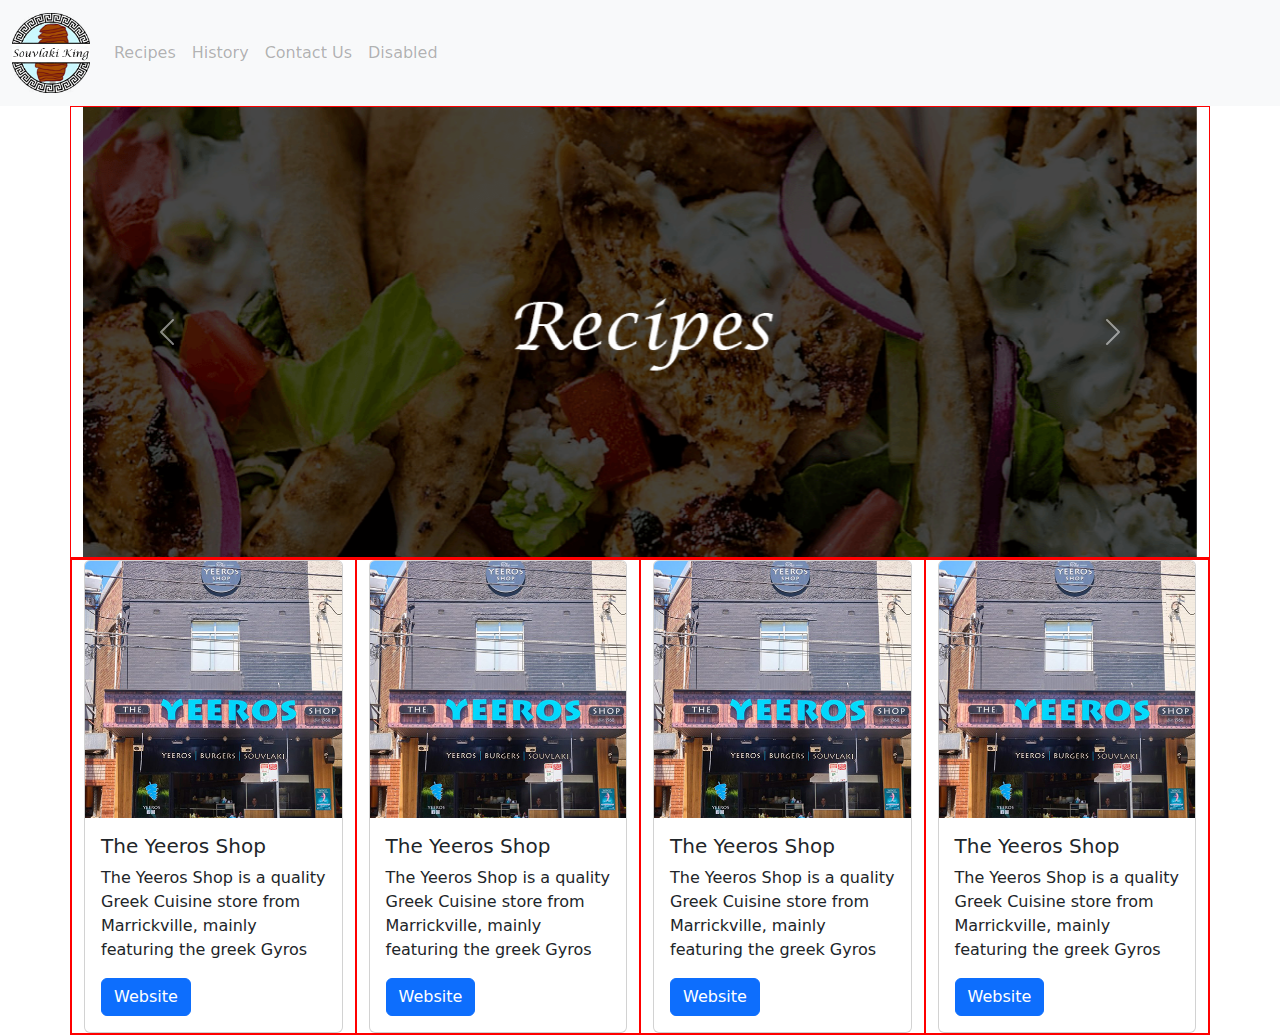
==== index.html @ b33337e9 "added CSS stylesheet file" ====
<!doctype html>
<html lang="en">

<head>
    <meta charset="utf-8">
    <meta name="viewport" content="width=device-width, initial-scale=1">
    <title>Souvlaki King · The best for info on greek cuisine</title>
    <link href="https://cdn.jsdelivr.net/npm/bootstrap@5.3.3/dist/css/bootstrap.min.css" rel="stylesheet"
        integrity="sha384-QWTKZyjpPEjISv5WaRU9OFeRpok6YctnYmDr5pNlyT2bRjXh0JMhjY6hW+ALEwIH" crossorigin="anonymous">
    <link href="style.css" rel="stylesheet">
</head>

<body>

    <!-- START TOP NAVIGATION -->

    <nav class="navbar navbar-expand-lg bg-body-tertiary">
        <div class="container-fluid">
            <a class="navbar-brand" href="#">
                <img src="images/Logo.png" height="80"></img>
            </a>
            <button class="navbar-toggler" type="button" data-bs-toggle="collapse" data-bs-target="#navbarNav"
                aria-controls="navbarNav" aria-expanded="false" aria-label="Toggle navigation">
                <span class="navbar-toggler-icon"></span>
            </button>
            <div class="collapse navbar-collapse" id="navbarNav">
                <ul class="navbar-nav">
                    <li class="nav-item">
                        <a class="nav-link nav-link disabled" aria-current="page" href="#"
                            aria-disabled="true">Recipes</a>
                    </li>
                    <li class="nav-item">
                        <a class="nav-link nav-link disabled" href="#" aria-disabled="true">History</a>
                    </li>
                    <li class="nav-item">
                        <a class="nav-link nav-link disabled" href="#" aria-disabled="true">Contact Us</a>
                    </li>
                    <li class="nav-item">
                        <a class="nav-link disabled" aria-disabled="true">Disabled</a>
                    </li>
                </ul>
            </div>
        </div>
    </nav>

    <!-- END TOP NAVIGATION -->

    <!-- START HERO SLIDER -->

    <div class="container">
        <div id="carouselExample" class="carousel slide">
            <div class="carousel-inner">
                <div class="carousel-item active">
                    <a>
                        <img src="images/RecipePageCarousel.png" class="d-block w-100" alt="...">
                    </a>
                </div>
                <div class="carousel-item">
                    <a>
                        <img src="images/HistoryPageCarousel.png" class="d-block w-100" alt="...">
                    </a>
                </div>
                <div class="carousel-item">
                    <a>
                        <img src="images/ContactUsPageCarousel.png" class="d-block w-100" alt="...">
                    </a>
                </div>
            </div>
            <button class="carousel-control-prev" type="button" data-bs-target="#carouselExample" data-bs-slide="prev">
                <span class="carousel-control-prev-icon" aria-hidden="true"></span>
                <span class="visually-hidden">Previous</span>
            </button>
            <button class="carousel-control-next" type="button" data-bs-target="#carouselExample" data-bs-slide="next">
                <span class="carousel-control-next-icon" aria-hidden="true"></span>
                <span class="visually-hidden">Next</span>
            </button>
        </div>
    </div>

    <!-- END HERO SLIDER -->

    <!-- START CARDS -->

    <style>

    </style>

    <div class="container">
        <div class="row">
            <div class="col-sm-12 col-lg-3 col-md-3">
                <div class="card">
                    <img src="images/The Yeeros Shop Illawarra.png" class="card-img-top" alt="...">
                    <div class="card-body">
                        <h5 class="card-title">The Yeeros Shop</h5>
                        <p class="card-text">The Yeeros Shop is a quality Greek Cuisine store from Marrickville, mainly
                            featuring the greek Gyros</p>
                        <a href="https://theyeerosshop.com.au/" class="btn btn-primary">Website</a>
                    </div>
                </div>
            </div>
            <div class="col-sm-12 col-lg-3 col-md-3">
                <div class="card">
                    <img src="images/The Yeeros Shop Illawarra.png" class="card-img-top" alt="...">
                    <div class="card-body">
                        <h5 class="card-title">The Yeeros Shop</h5>
                        <p class="card-text">The Yeeros Shop is a quality Greek Cuisine store from Marrickville, mainly
                            featuring the greek Gyros</p>
                        <a href="https://theyeerosshop.com.au/" class="btn btn-primary">Website</a>
                    </div>
                </div>
            </div>
            <div class="col-sm-12 col-lg-3 col-md-3">
                <div class="card">
                    <img src="images/The Yeeros Shop Illawarra.png" class="card-img-top" alt="...">
                    <div class="card-body">
                        <h5 class="card-title">The Yeeros Shop</h5>
                        <p class="card-text">The Yeeros Shop is a quality Greek Cuisine store from Marrickville, mainly
                            featuring the greek Gyros</p>
                        <a href="https://theyeerosshop.com.au/" class="btn btn-primary">Website</a>
                    </div>
                </div>
            </div>
            <div class="col-sm-12 col-lg-3 col-md-3">
                <div class="card">
                    <img src="images/The Yeeros Shop Illawarra.png" class="card-img-top" alt="...">
                    <div class="card-body">
                        <h5 class="card-title">The Yeeros Shop</h5>
                        <p class="card-text">The Yeeros Shop is a quality Greek Cuisine store from Marrickville, mainly
                            featuring the greek Gyros</p>
                        <a href="https://theyeerosshop.com.au/" class="btn btn-primary">Website</a>
                    </div>
                </div>
            </div>
        </div>
    </div>

    <!-- END CARDS -->

    <!-- DO NOT EDIT BELOW -->
    <script src="https://cdn.jsdelivr.net/npm/bootstrap@5.3.3/dist/js/bootstrap.bundle.min.js"
        integrity="sha384-YvpcrYf0tY3lHB60NNkmXc5s9fDVZLESaAA55NDzOxhy9GkcIdslK1eN7N6jIeHz"
        crossorigin="anonymous"></script>
</body>

</html>
---- style.css ----
/* START CSS*/

.container,
.col-4,
.col-sm-12,
.col-lg-4,
.col-md-4,
.col-lg-3,
.col-md-3,
.col-3 {
    border-style: solid;
    border-width: 1px;
    border-color: red;
}



/* END CSS */
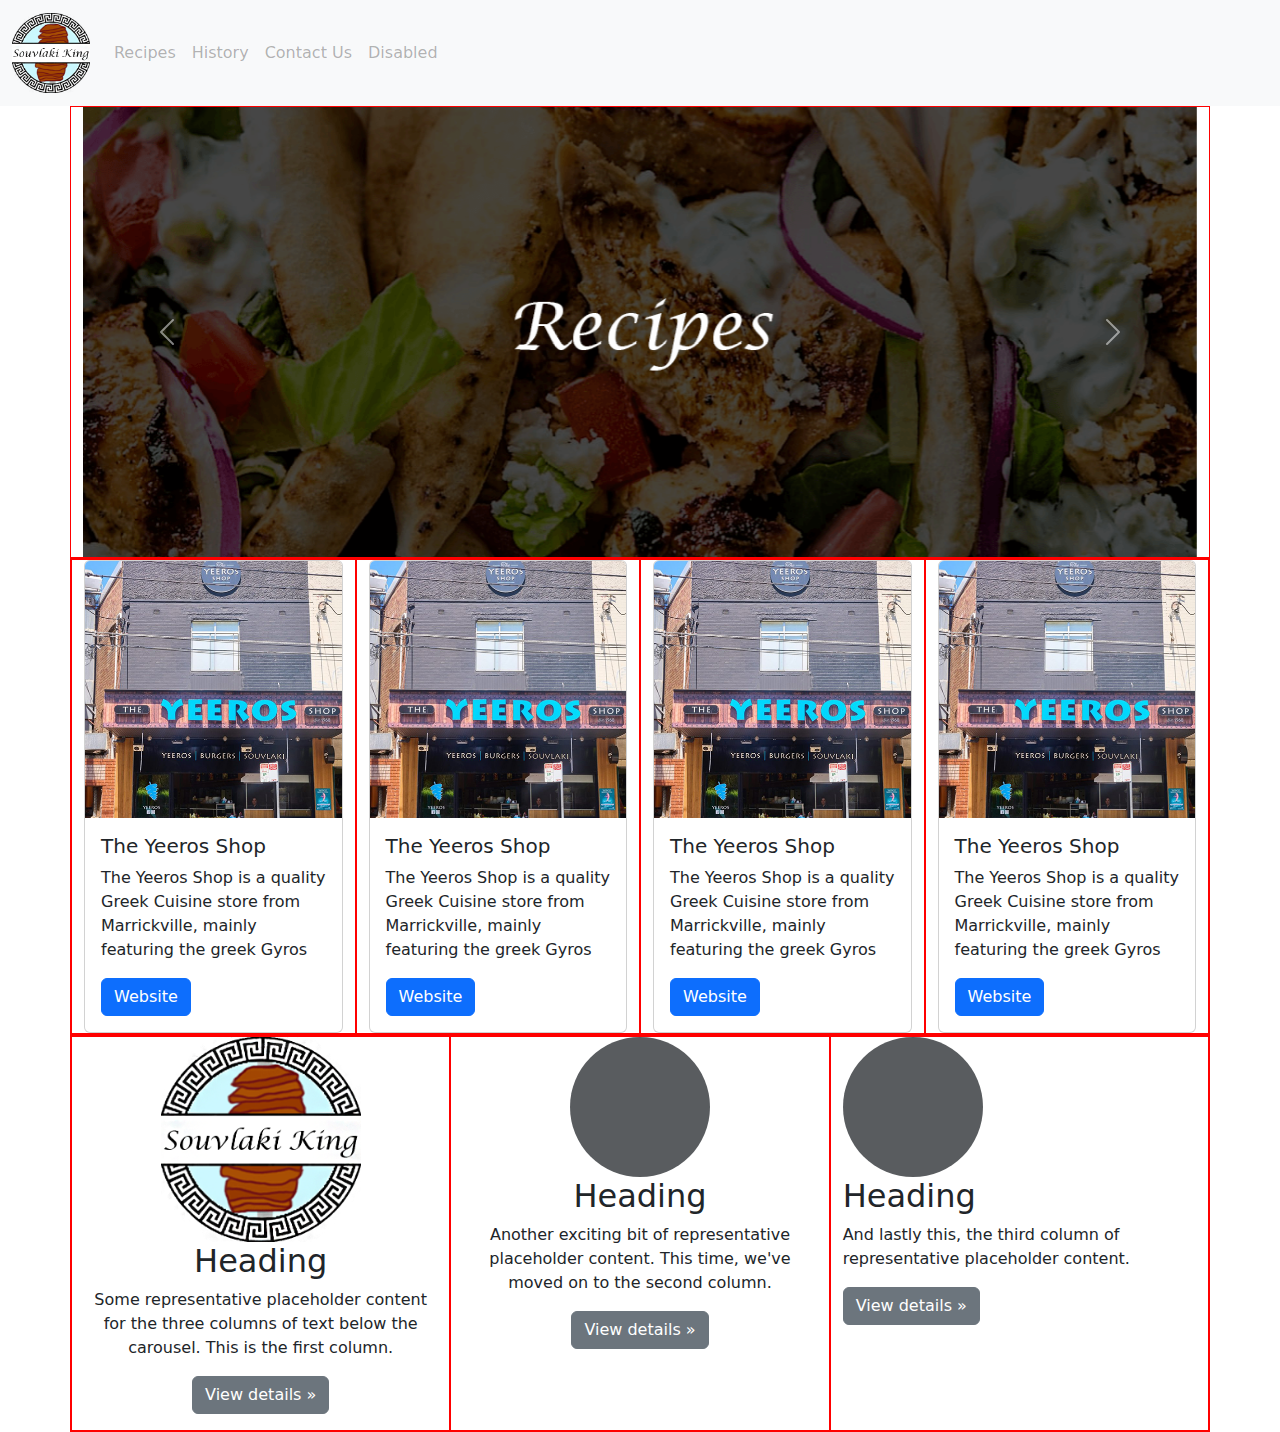
==== commit 24fff519: "Added Three Images" ====
--- a/index.html
+++ b/index.html
@@ -136,6 +136,46 @@
 
     <!-- END CARDS -->
 
+    <!-- Three columns of text below the carousel -->
+    <div class="container">
+        <div class="row">
+            <div class="col-lg-4">
+                <img class="ImgCentre" src="images/Logo.png" width="200" height="auto">
+                <h2 class="fw-normal TxtCentre">Heading</h2>
+                <p class="TxtCentre">Some representative placeholder content for the three columns of text below the
+                    carousel. This is the
+                    first
+                    column.</p>
+                <p class="TxtCentre"><a class="btn btn-secondary" href="#">View details &raquo;</a></p>
+            </div><!-- /.col-lg-4 -->
+            <div class="col-lg-4">
+                <svg class="bd-placeholder-img rounded-circle ImgCentre" width="140" height="140"
+                    xmlns="http://www.w3.org/2000/svg" role="img" aria-label="Placeholder"
+                    preserveAspectRatio="xMidYMid slice" focusable="false">
+                    <title>Placeholder</title>
+                    <rect width="100%" height="100%" fill="var(--bs-secondary-color)" />
+                </svg>
+                <h2 class="fw-normal TxtCentre">Heading</h2>
+                <p class="TxtCentre">Another exciting bit of representative placeholder content. This time, we've moved
+                    on to the second
+                    column.
+                </p>
+                <p class="TxtCentre"><a class="btn btn-secondary" href="#">View details &raquo;</a></p>
+            </div><!-- /.col-lg-4 -->
+            <div class="col-lg-4">
+                <svg class="bd-placeholder-img rounded-circle" width="140" height="140"
+                    xmlns="http://www.w3.org/2000/svg" role="img" aria-label="Placeholder"
+                    preserveAspectRatio="xMidYMid slice" focusable="false">
+                    <title>Placeholder</title>
+                    <rect width="100%" height="100%" fill="var(--bs-secondary-color)" />
+                </svg>
+                <h2 class="fw-normal">Heading</h2>
+                <p>And lastly this, the third column of representative placeholder content.</p>
+                <p><a class="btn btn-secondary" href="#">View details &raquo;</a></p>
+            </div><!-- /.col-lg-4 -->
+        </div><!-- /.row -->
+    </div>
+
     <!-- DO NOT EDIT BELOW -->
     <script src="https://cdn.jsdelivr.net/npm/bootstrap@5.3.3/dist/js/bootstrap.bundle.min.js"
         integrity="sha384-YvpcrYf0tY3lHB60NNkmXc5s9fDVZLESaAA55NDzOxhy9GkcIdslK1eN7N6jIeHz"
--- a/style.css
+++ b/style.css
@@ -14,6 +14,16 @@
     border-color: red;
 }
 
+.ImgCentre {
+    display: block;
+    margin-left: auto;
+    margin-right: auto;
+}
+
+.TxtCentre {
+   text-align: center; 
+}
+
 
 
 /* END CSS */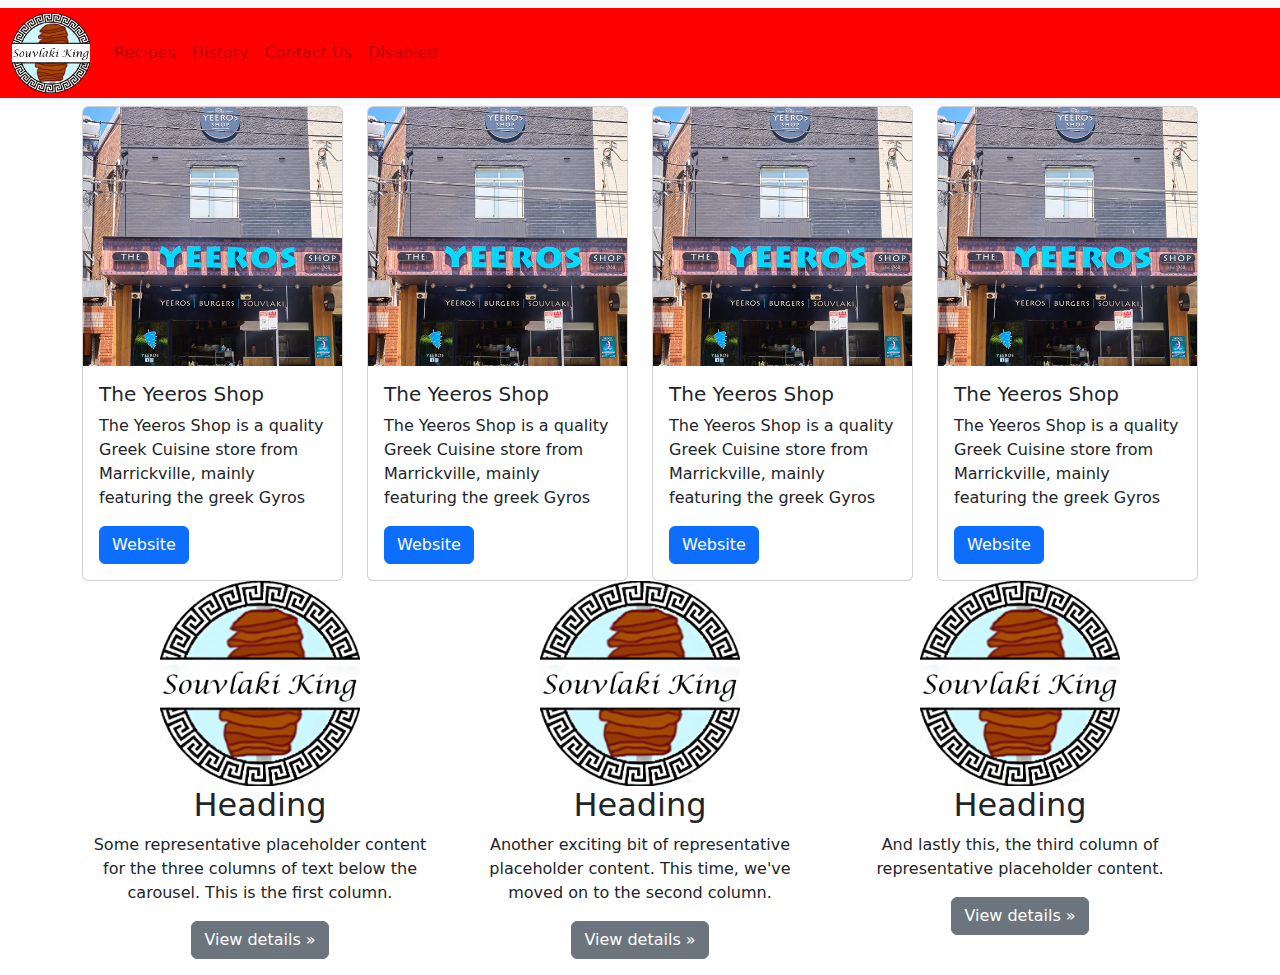
==== commit ed17fe49: "changes made" ====
--- a/index.html
+++ b/index.html
@@ -15,7 +15,7 @@
     <!-- START TOP NAVIGATION -->
 
     <nav class="navbar navbar-expand-lg bg-body-tertiary">
-        <div class="container-fluid">
+        <div class="container-fluid RedBackground">
             <a class="navbar-brand" href="#">
                 <img src="images/Logo.png" height="80"></img>
             </a>
@@ -46,36 +46,6 @@
     <!-- END TOP NAVIGATION -->
 
     <!-- START HERO SLIDER -->
-
-    <div class="container">
-        <div id="carouselExample" class="carousel slide">
-            <div class="carousel-inner">
-                <div class="carousel-item active">
-                    <a>
-                        <img src="images/RecipePageCarousel.png" class="d-block w-100" alt="...">
-                    </a>
-                </div>
-                <div class="carousel-item">
-                    <a>
-                        <img src="images/HistoryPageCarousel.png" class="d-block w-100" alt="...">
-                    </a>
-                </div>
-                <div class="carousel-item">
-                    <a>
-                        <img src="images/ContactUsPageCarousel.png" class="d-block w-100" alt="...">
-                    </a>
-                </div>
-            </div>
-            <button class="carousel-control-prev" type="button" data-bs-target="#carouselExample" data-bs-slide="prev">
-                <span class="carousel-control-prev-icon" aria-hidden="true"></span>
-                <span class="visually-hidden">Previous</span>
-            </button>
-            <button class="carousel-control-next" type="button" data-bs-target="#carouselExample" data-bs-slide="next">
-                <span class="carousel-control-next-icon" aria-hidden="true"></span>
-                <span class="visually-hidden">Next</span>
-            </button>
-        </div>
-    </div>
 
     <!-- END HERO SLIDER -->
 
@@ -139,7 +109,7 @@
     <!-- Three columns of text below the carousel -->
     <div class="container">
         <div class="row">
-            <div class="col-lg-4">
+            <div class="col-lg-4 col-md-4 col-sm-12">
                 <img class="ImgCentre" src="images/Logo.png" width="200" height="auto">
                 <h2 class="fw-normal TxtCentre">Heading</h2>
                 <p class="TxtCentre">Some representative placeholder content for the three columns of text below the
@@ -148,13 +118,8 @@
                     column.</p>
                 <p class="TxtCentre"><a class="btn btn-secondary" href="#">View details &raquo;</a></p>
             </div><!-- /.col-lg-4 -->
-            <div class="col-lg-4">
-                <svg class="bd-placeholder-img rounded-circle ImgCentre" width="140" height="140"
-                    xmlns="http://www.w3.org/2000/svg" role="img" aria-label="Placeholder"
-                    preserveAspectRatio="xMidYMid slice" focusable="false">
-                    <title>Placeholder</title>
-                    <rect width="100%" height="100%" fill="var(--bs-secondary-color)" />
-                </svg>
+            <div class="col-lg-4 col-md-4 col-sm-12">
+                <img class="ImgCentre" src="images/Logo.png" width="200" height="auto">
                 <h2 class="fw-normal TxtCentre">Heading</h2>
                 <p class="TxtCentre">Another exciting bit of representative placeholder content. This time, we've moved
                     on to the second
@@ -162,16 +127,11 @@
                 </p>
                 <p class="TxtCentre"><a class="btn btn-secondary" href="#">View details &raquo;</a></p>
             </div><!-- /.col-lg-4 -->
-            <div class="col-lg-4">
-                <svg class="bd-placeholder-img rounded-circle" width="140" height="140"
-                    xmlns="http://www.w3.org/2000/svg" role="img" aria-label="Placeholder"
-                    preserveAspectRatio="xMidYMid slice" focusable="false">
-                    <title>Placeholder</title>
-                    <rect width="100%" height="100%" fill="var(--bs-secondary-color)" />
-                </svg>
-                <h2 class="fw-normal">Heading</h2>
-                <p>And lastly this, the third column of representative placeholder content.</p>
-                <p><a class="btn btn-secondary" href="#">View details &raquo;</a></p>
+            <div class="col-lg-4 col-md-4 col-sm-12">
+                <img class="ImgCentre" src="images/Logo.png" width="200" height="auto">
+                <h2 class="fw-normal TxtCentre">Heading</h2>
+                <p class="TxtCentre">And lastly this, the third column of representative placeholder content.</p>
+                <p class="TxtCentre"><a class="btn btn-secondary" href="#">View details &raquo;</a></p>
             </div><!-- /.col-lg-4 -->
         </div><!-- /.row -->
     </div>
--- a/style.css
+++ b/style.css
@@ -10,7 +10,7 @@
 .col-md-3,
 .col-3 {
     border-style: solid;
-    border-width: 1px;
+    border-width: 0px;
     border-color: red;
 }
 
@@ -21,9 +21,11 @@
 }
 
 .TxtCentre {
-   text-align: center; 
+    text-align: center; 
 }
 
-
+.RedBackground {
+    background-color: red;
+}
 
 /* END CSS */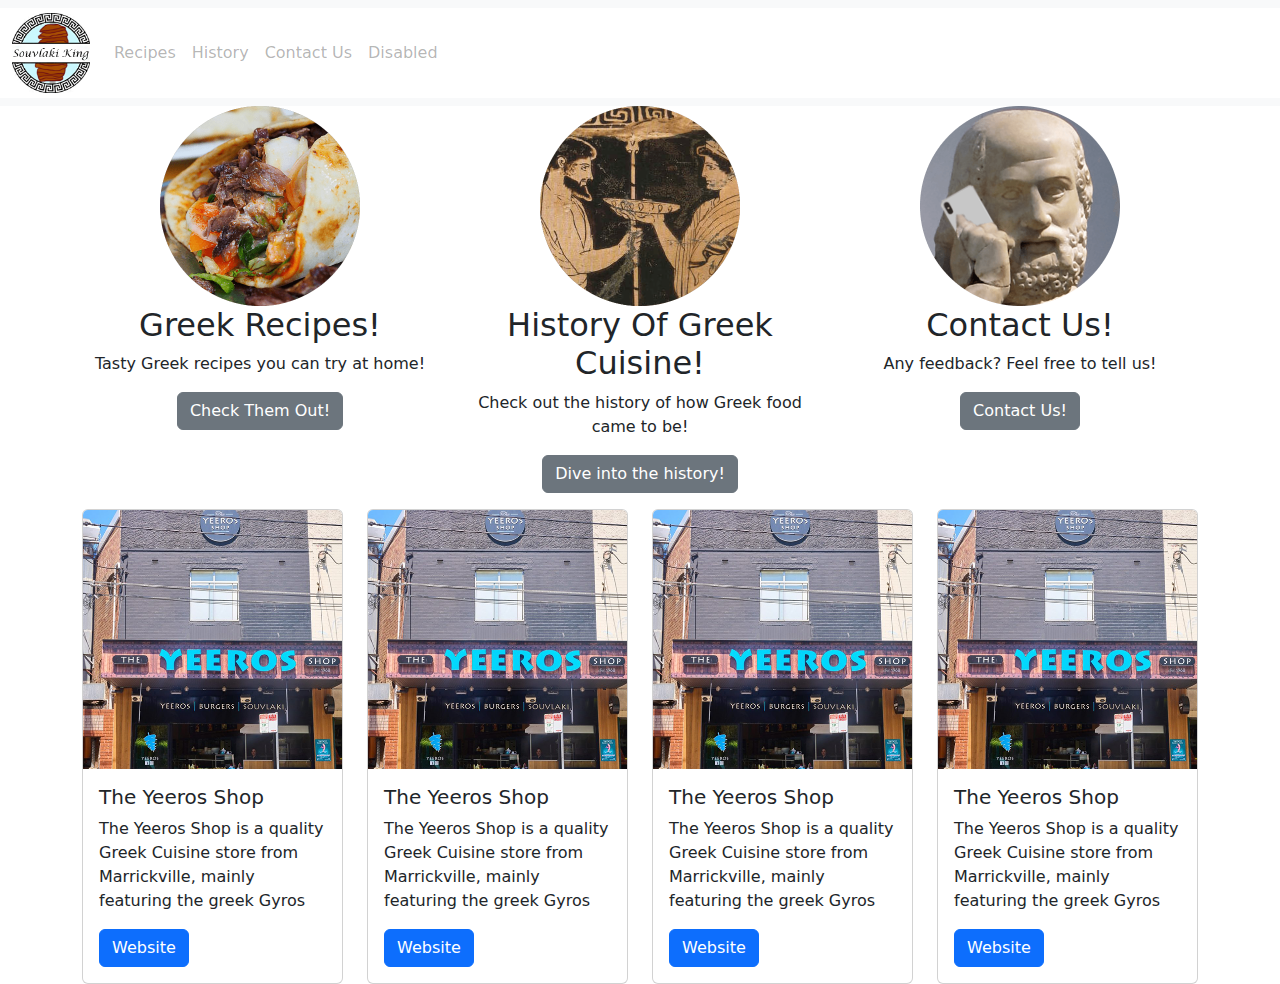
==== commit 90371817: "Swapped Cards and Circles. Added proper text and images to circles" ====
--- a/index.html
+++ b/index.html
@@ -49,11 +49,34 @@
 
     <!-- END HERO SLIDER -->
 
+    <!-- START THREE PAGE REDIRECTS -->
+    <div class="container">
+        <div class="row">
+            <div class="col-lg-4 col-md-4 col-sm-12">
+                <img class="ImgCentre" src="images/RecipePageCircle.png" width="200" height="auto">
+                <h2 class="fw-normal TxtCentre">Greek Recipes!</h2>
+                <p class="TxtCentre"> Tasty Greek recipes you can try at home!
+                </p>
+                <p class="TxtCentre"><a class="btn btn-secondary" href="#">Check Them Out!</a></p>
+            </div><!-- /.col-lg-4 -->
+            <div class="col-lg-4 col-md-4 col-sm-12">
+                <img class="ImgCentre" src="images/HistoryPageCircle.png" width="200" height="auto">
+                <h2 class="fw-normal TxtCentre">History Of Greek Cuisine!</h2>
+                <p class="TxtCentre">Check out the history of how Greek food came to be!</p>
+                <p class="TxtCentre"><a class="btn btn-secondary" href="#">Dive into the history!</a></p>
+            </div><!-- /.col-lg-4 -->
+            <div class="col-lg-4 col-md-4 col-sm-12">
+                <img class="ImgCentre" src="images/ContactUsCircle.png" width="200" height="auto">
+                <h2 class="fw-normal TxtCentre">Contact Us!</h2>
+                <p class="TxtCentre">Any feedback? Feel free to tell us!</p>
+                <p class="TxtCentre"><a class="btn btn-secondary" href="#">Contact Us!</a></p>
+            </div><!-- /.col-lg-4 -->
+        </div><!-- /.row -->
+    </div>
+
+    <!-- END THREE PAGE REDIRECTS -->
+
     <!-- START CARDS -->
-
-    <style>
-
-    </style>
 
     <div class="container">
         <div class="row">
@@ -106,35 +129,6 @@
 
     <!-- END CARDS -->
 
-    <!-- Three columns of text below the carousel -->
-    <div class="container">
-        <div class="row">
-            <div class="col-lg-4 col-md-4 col-sm-12">
-                <img class="ImgCentre" src="images/Logo.png" width="200" height="auto">
-                <h2 class="fw-normal TxtCentre">Heading</h2>
-                <p class="TxtCentre">Some representative placeholder content for the three columns of text below the
-                    carousel. This is the
-                    first
-                    column.</p>
-                <p class="TxtCentre"><a class="btn btn-secondary" href="#">View details &raquo;</a></p>
-            </div><!-- /.col-lg-4 -->
-            <div class="col-lg-4 col-md-4 col-sm-12">
-                <img class="ImgCentre" src="images/Logo.png" width="200" height="auto">
-                <h2 class="fw-normal TxtCentre">Heading</h2>
-                <p class="TxtCentre">Another exciting bit of representative placeholder content. This time, we've moved
-                    on to the second
-                    column.
-                </p>
-                <p class="TxtCentre"><a class="btn btn-secondary" href="#">View details &raquo;</a></p>
-            </div><!-- /.col-lg-4 -->
-            <div class="col-lg-4 col-md-4 col-sm-12">
-                <img class="ImgCentre" src="images/Logo.png" width="200" height="auto">
-                <h2 class="fw-normal TxtCentre">Heading</h2>
-                <p class="TxtCentre">And lastly this, the third column of representative placeholder content.</p>
-                <p class="TxtCentre"><a class="btn btn-secondary" href="#">View details &raquo;</a></p>
-            </div><!-- /.col-lg-4 -->
-        </div><!-- /.row -->
-    </div>
 
     <!-- DO NOT EDIT BELOW -->
     <script src="https://cdn.jsdelivr.net/npm/bootstrap@5.3.3/dist/js/bootstrap.bundle.min.js"
--- a/style.css
+++ b/style.css
@@ -11,7 +11,7 @@
 .col-3 {
     border-style: solid;
     border-width: 0px;
-    border-color: red;
+    border-color: rgb(255, 255, 255);
 }
 
 .ImgCentre {
@@ -25,7 +25,7 @@
 }
 
 .RedBackground {
-    background-color: red;
+    background-color: rgb(255, 255, 255);
 }
 
 /* END CSS */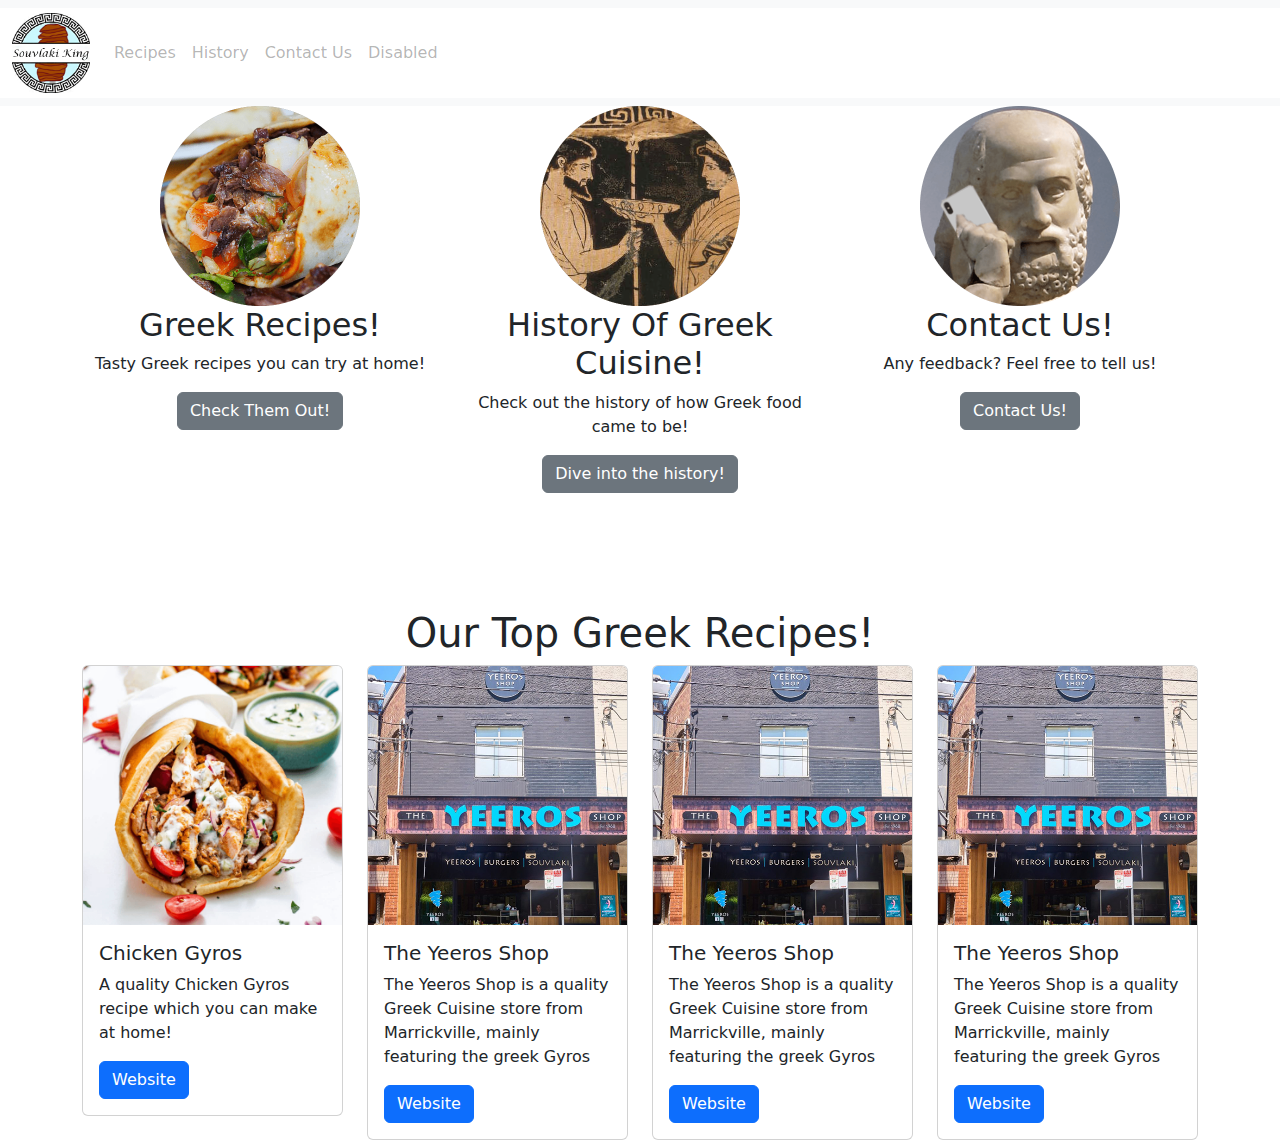
==== commit 9f902612: "Started Work on Cards for top recipes" ====
--- a/index.html
+++ b/index.html
@@ -79,14 +79,16 @@
     <!-- START CARDS -->
 
     <div class="container">
+        <div class="TopMargin">
+            <h1 class="TxtCentre fw-normal">Our Top Greek Recipes!</h1>
+        </div>
         <div class="row">
             <div class="col-sm-12 col-lg-3 col-md-3">
                 <div class="card">
-                    <img src="images/The Yeeros Shop Illawarra.png" class="card-img-top" alt="...">
+                    <img src="images/ChickenGyrosImage.png" class="card-img-top" alt="...">
                     <div class="card-body">
-                        <h5 class="card-title">The Yeeros Shop</h5>
-                        <p class="card-text">The Yeeros Shop is a quality Greek Cuisine store from Marrickville, mainly
-                            featuring the greek Gyros</p>
+                        <h5 class="card-title">Chicken Gyros</h5>
+                        <p class="card-text">A quality Chicken Gyros recipe which you can make at home!</p>
                         <a href="https://theyeerosshop.com.au/" class="btn btn-primary">Website</a>
                     </div>
                 </div>
--- a/style.css
+++ b/style.css
@@ -28,4 +28,7 @@
     background-color: rgb(255, 255, 255);
 }
 
+.TopMargin {
+    margin-top: 100px;
+}
 /* END CSS */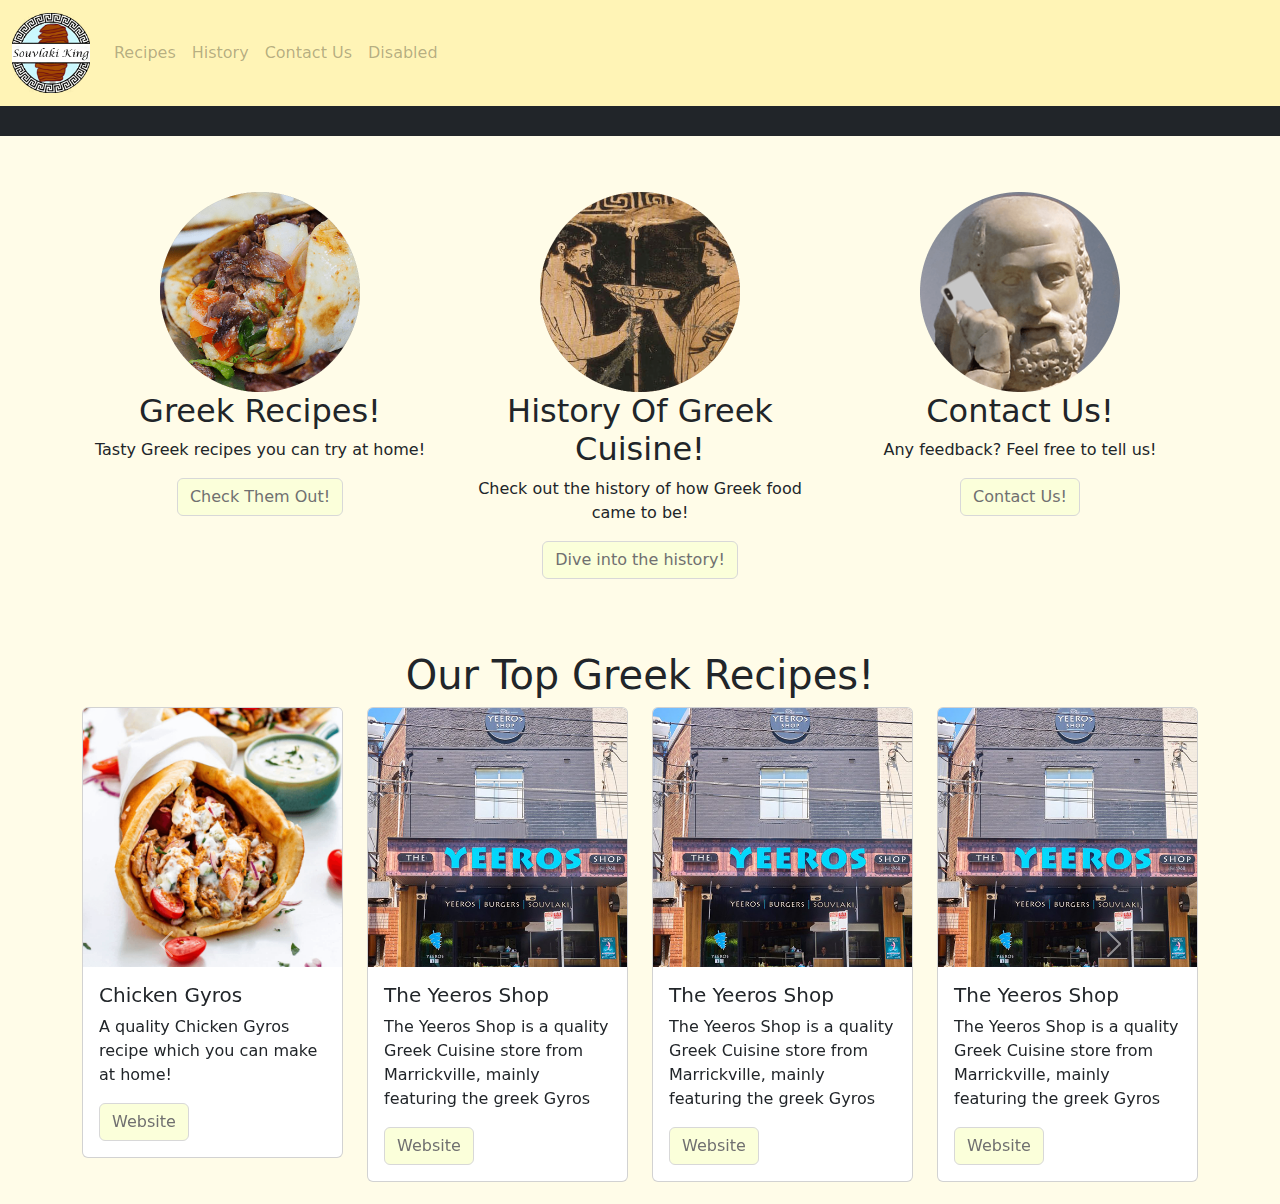
==== commit 36e9eca2: "Changes to Index.html and Style.css" ====
--- a/index.html
+++ b/index.html
@@ -14,8 +14,9 @@
 
     <!-- START TOP NAVIGATION -->
 
-    <nav class="navbar navbar-expand-lg bg-body-tertiary">
-        <div class="container-fluid RedBackground">
+    <nav
+        class="navbar navbar-expand-lg navbar-expand-md navbar-expand-sm bg-body-tertiary NavbarImageBorder NavbarStick col-12">
+        <div class="container-fluid">
             <a class="navbar-brand" href="#">
                 <img src="images/Logo.png" height="80"></img>
             </a>
@@ -45,31 +46,27 @@
 
     <!-- END TOP NAVIGATION -->
 
-    <!-- START HERO SLIDER -->
-
-    <!-- END HERO SLIDER -->
-
     <!-- START THREE PAGE REDIRECTS -->
-    <div class="container">
+    <div class="container TopMarginRedirects">
         <div class="row">
             <div class="col-lg-4 col-md-4 col-sm-12">
                 <img class="ImgCentre" src="images/RecipePageCircle.png" width="200" height="auto">
                 <h2 class="fw-normal TxtCentre">Greek Recipes!</h2>
                 <p class="TxtCentre"> Tasty Greek recipes you can try at home!
                 </p>
-                <p class="TxtCentre"><a class="btn btn-secondary" href="#">Check Them Out!</a></p>
+                <p class="TxtCentre"><a class="btn btn-primary" href="#">Check Them Out!</a></p>
             </div><!-- /.col-lg-4 -->
             <div class="col-lg-4 col-md-4 col-sm-12">
                 <img class="ImgCentre" src="images/HistoryPageCircle.png" width="200" height="auto">
                 <h2 class="fw-normal TxtCentre">History Of Greek Cuisine!</h2>
                 <p class="TxtCentre">Check out the history of how Greek food came to be!</p>
-                <p class="TxtCentre"><a class="btn btn-secondary" href="#">Dive into the history!</a></p>
+                <p class="TxtCentre"><a class="btn btn-primary" href="#">Dive into the history!</a></p>
             </div><!-- /.col-lg-4 -->
             <div class="col-lg-4 col-md-4 col-sm-12">
                 <img class="ImgCentre" src="images/ContactUsCircle.png" width="200" height="auto">
                 <h2 class="fw-normal TxtCentre">Contact Us!</h2>
                 <p class="TxtCentre">Any feedback? Feel free to tell us!</p>
-                <p class="TxtCentre"><a class="btn btn-secondary" href="#">Contact Us!</a></p>
+                <p class="TxtCentre"><a class="btn btn-primary" href="#">Contact Us!</a></p>
             </div><!-- /.col-lg-4 -->
         </div><!-- /.row -->
     </div>
@@ -79,57 +76,182 @@
     <!-- START CARDS -->
 
     <div class="container">
-        <div class="TopMargin">
+        <div class="TopMarginCards">
             <h1 class="TxtCentre fw-normal">Our Top Greek Recipes!</h1>
         </div>
-        <div class="row">
-            <div class="col-sm-12 col-lg-3 col-md-3">
-                <div class="card">
-                    <img src="images/ChickenGyrosImage.png" class="card-img-top" alt="...">
-                    <div class="card-body">
-                        <h5 class="card-title">Chicken Gyros</h5>
-                        <p class="card-text">A quality Chicken Gyros recipe which you can make at home!</p>
-                        <a href="https://theyeerosshop.com.au/" class="btn btn-primary">Website</a>
+        <div id="carouselExample" class="carousel slide BottomMarginCards">
+            <div class="carousel-inner">
+                <div class="carousel-item active">
+                    <div class="row">
+                        <div class="col-sm-12 col-lg-3 col-md-3">
+                            <div class="card">
+                                <img src="images/ChickenGyrosImage.png" class="card-img-top" alt="...">
+                                <div class="card-body">
+                                    <h5 class="card-title">Chicken Gyros</h5>
+                                    <p class="card-text">A quality Chicken Gyros recipe which you can make at home!</p>
+                                    <a href="https://theyeerosshop.com.au/" class="btn btn-primary">Website</a>
+                                </div>
+                            </div>
+                        </div>
+                        <div class="col-sm-12 col-lg-3 col-md-3">
+                            <div class="card">
+                                <img src="images/The Yeeros Shop Illawarra.png" class="card-img-top" alt="...">
+                                <div class="card-body">
+                                    <h5 class="card-title">The Yeeros Shop</h5>
+                                    <p class="card-text">The Yeeros Shop is a quality Greek Cuisine store from
+                                        Marrickville, mainly
+                                        featuring the greek Gyros</p>
+                                    <a href="https://theyeerosshop.com.au/" class="btn btn-primary">Website</a>
+                                </div>
+                            </div>
+                        </div>
+                        <div class="col-sm-12 col-lg-3 col-md-3">
+                            <div class="card">
+                                <img src="images/The Yeeros Shop Illawarra.png" class="card-img-top" alt="...">
+                                <div class="card-body">
+                                    <h5 class="card-title">The Yeeros Shop</h5>
+                                    <p class="card-text">The Yeeros Shop is a quality Greek Cuisine store from
+                                        Marrickville, mainly
+                                        featuring the greek Gyros</p>
+                                    <a href="https://theyeerosshop.com.au/" class="btn btn-primary">Website</a>
+                                </div>
+                            </div>
+                        </div>
+                        <div class="col-sm-12 col-lg-3 col-md-3">
+                            <div class="card">
+                                <img src="images/The Yeeros Shop Illawarra.png" class="card-img-top" alt="...">
+                                <div class="card-body">
+                                    <h5 class="card-title">The Yeeros Shop</h5>
+                                    <p class="card-text">The Yeeros Shop is a quality Greek Cuisine store from
+                                        Marrickville, mainly
+                                        featuring the greek Gyros</p>
+                                    <a href="https://theyeerosshop.com.au/" class="btn btn-primary">Website</a>
+                                </div>
+                            </div>
+                        </div>
+                    </div>
+                </div>
+                <div class="carousel-item">
+                    <div class="row">
+                        <div class="col-sm-12 col-lg-3 col-md-3">
+                            <div class="card">
+                                <img src="images/ChickenGyrosImage.png" class="card-img-top" alt="...">
+                                <div class="card-body">
+                                    <h5 class="card-title">Chicken Gyros</h5>
+                                    <p class="card-text">A quality Chicken Gyros recipe which you can make at home!</p>
+                                    <a href="https://theyeerosshop.com.au/" class="btn btn-primary">Website</a>
+                                </div>
+                            </div>
+                        </div>
+                        <div class="col-sm-12 col-lg-3 col-md-3">
+                            <div class="card">
+                                <img src="images/The Yeeros Shop Illawarra.png" class="card-img-top" alt="...">
+                                <div class="card-body">
+                                    <h5 class="card-title">The Yeeros Shop</h5>
+                                    <p class="card-text">The Yeeros Shop is a quality Greek Cuisine store from
+                                        Marrickville, mainly
+                                        featuring the greek Gyros</p>
+                                    <a href="https://theyeerosshop.com.au/" class="btn btn-primary">Website</a>
+                                </div>
+                            </div>
+                        </div>
+                        <div class="col-sm-12 col-lg-3 col-md-3">
+                            <div class="card">
+                                <img src="images/The Yeeros Shop Illawarra.png" class="card-img-top" alt="...">
+                                <div class="card-body">
+                                    <h5 class="card-title">The Yeeros Shop</h5>
+                                    <p class="card-text">The Yeeros Shop is a quality Greek Cuisine store from
+                                        Marrickville, mainly
+                                        featuring the greek Gyros</p>
+                                    <a href="https://theyeerosshop.com.au/" class="btn btn-primary">Website</a>
+                                </div>
+                            </div>
+                        </div>
+                        <div class="col-sm-12 col-lg-3 col-md-3">
+                            <div class="card">
+                                <img src="images/The Yeeros Shop Illawarra.png" class="card-img-top" alt="...">
+                                <div class="card-body">
+                                    <h5 class="card-title">The Yeeros Shop</h5>
+                                    <p class="card-text">The Yeeros Shop is a quality Greek Cuisine store from
+                                        Marrickville, mainly
+                                        featuring the greek Gyros</p>
+                                    <a href="https://theyeerosshop.com.au/" class="btn btn-primary">Website</a>
+                                </div>
+                            </div>
+                        </div>
+                    </div>
+                </div>
+                <div class="carousel-item">
+                    <div class="row">
+                        <div class="col-sm-12 col-lg-3 col-md-3">
+                            <div class="card">
+                                <img src="images/ChickenGyrosImage.png" class="card-img-top" alt="...">
+                                <div class="card-body">
+                                    <h5 class="card-title">Chicken Gyros</h5>
+                                    <p class="card-text">A quality Chicken Gyros recipe which you can make at home!</p>
+                                    <a href="https://theyeerosshop.com.au/" class="btn btn-primary">Website</a>
+                                </div>
+                            </div>
+                        </div>
+                        <div class="col-sm-12 col-lg-3 col-md-3">
+                            <div class="card">
+                                <img src="images/The Yeeros Shop Illawarra.png" class="card-img-top" alt="...">
+                                <div class="card-body">
+                                    <h5 class="card-title">The Yeeros Shop</h5>
+                                    <p class="card-text">The Yeeros Shop is a quality Greek Cuisine store from
+                                        Marrickville, mainly
+                                        featuring the greek Gyros</p>
+                                    <a href="https://theyeerosshop.com.au/" class="btn btn-primary">Website</a>
+                                </div>
+                            </div>
+                        </div>
+                        <div class="col-sm-12 col-lg-3 col-md-3">
+                            <div class="card">
+                                <img src="images/The Yeeros Shop Illawarra.png" class="card-img-top" alt="...">
+                                <div class="card-body">
+                                    <h5 class="card-title">The Yeeros Shop</h5>
+                                    <p class="card-text">The Yeeros Shop is a quality Greek Cuisine store from
+                                        Marrickville, mainly
+                                        featuring the greek Gyros</p>
+                                    <a href="https://theyeerosshop.com.au/" class="btn btn-primary">Website</a>
+                                </div>
+                            </div>
+                        </div>
+                        <div class="col-sm-12 col-lg-3 col-md-3">
+                            <div class="card">
+                                <img src="images/The Yeeros Shop Illawarra.png" class="card-img-top" alt="...">
+                                <div class="card-body">
+                                    <h5 class="card-title">The Yeeros Shop</h5>
+                                    <p class="card-text">The Yeeros Shop is a quality Greek Cuisine store from
+                                        Marrickville, mainly
+                                        featuring the greek Gyros</p>
+                                    <a href="https://theyeerosshop.com.au/" class="btn btn-primary">Website</a>
+                                </div>
+                            </div>
+                        </div>
                     </div>
                 </div>
             </div>
-            <div class="col-sm-12 col-lg-3 col-md-3">
-                <div class="card">
-                    <img src="images/The Yeeros Shop Illawarra.png" class="card-img-top" alt="...">
-                    <div class="card-body">
-                        <h5 class="card-title">The Yeeros Shop</h5>
-                        <p class="card-text">The Yeeros Shop is a quality Greek Cuisine store from Marrickville, mainly
-                            featuring the greek Gyros</p>
-                        <a href="https://theyeerosshop.com.au/" class="btn btn-primary">Website</a>
-                    </div>
-                </div>
-            </div>
-            <div class="col-sm-12 col-lg-3 col-md-3">
-                <div class="card">
-                    <img src="images/The Yeeros Shop Illawarra.png" class="card-img-top" alt="...">
-                    <div class="card-body">
-                        <h5 class="card-title">The Yeeros Shop</h5>
-                        <p class="card-text">The Yeeros Shop is a quality Greek Cuisine store from Marrickville, mainly
-                            featuring the greek Gyros</p>
-                        <a href="https://theyeerosshop.com.au/" class="btn btn-primary">Website</a>
-                    </div>
-                </div>
-            </div>
-            <div class="col-sm-12 col-lg-3 col-md-3">
-                <div class="card">
-                    <img src="images/The Yeeros Shop Illawarra.png" class="card-img-top" alt="...">
-                    <div class="card-body">
-                        <h5 class="card-title">The Yeeros Shop</h5>
-                        <p class="card-text">The Yeeros Shop is a quality Greek Cuisine store from Marrickville, mainly
-                            featuring the greek Gyros</p>
-                        <a href="https://theyeerosshop.com.au/" class="btn btn-primary">Website</a>
-                    </div>
-                </div>
-            </div>
+            <button class="carousel-control-prev" type="button" data-bs-target="#carouselExample" data-bs-slide="prev">
+                <span class="carousel-control-prev-icon" aria-hidden="true"></span>
+                <span class="visually-hidden">Previous</span>
+            </button>
+            <button class="carousel-control-next" type="button" data-bs-target="#carouselExample" data-bs-slide="next">
+                <span class="carousel-control-next-icon" aria-hidden="true"></span>
+                <span class="visually-hidden">Next</span>
+            </button>
         </div>
     </div>
 
     <!-- END CARDS -->
+
+    <!-- START FOOTER -->
+
+    <div>
+
+    </div>
+
+    <!-- END FOOTER -->
 
 
     <!-- DO NOT EDIT BELOW -->
--- a/style.css
+++ b/style.css
@@ -24,11 +24,55 @@
     text-align: center; 
 }
 
-.RedBackground {
-    background-color: rgb(255, 255, 255);
+.NavbarBackground {
+    background-color: #87E0FF;
 }
 
-.TopMargin {
-    margin-top: 100px;
+.TopMarginRedirects {
+    margin-top: 15%;
+}
+
+.TopMarginCards {
+    margin-top: 5%;
+}
+
+.BottomMarginCards {
+    margin-bottom: 2%;
+}
+
+.btn-secondary {
+    --bs-btn-bg:#63D7FF;
+    --bs-btn-hover-bg:#FBFFDA;
+    --bs-btn-border-color:#ECECEC;
+    --bs-btn-hover-border-color:#D8D8D8;
+    --bs-btn-hover-color: #707070;
+}
+
+.btn-primary {
+    --bs-btn-bg:#FBFFDA;
+    --bs-btn-hover-bg:#63D7FF;
+    --bs-btn-border-color:#D8D8D8;
+    --bs-btn-hover-border-color:#ECECEC;
+    --bs-btn-color:#707070;
+    --bs-btn-hover-color:#fff;
+}
+
+.NavbarImageBorder {
+    border-image: url('images/GreekKeyImageBoardershort.png') 34% repeat !important;
+    border-bottom: 30px solid !important;
+}
+
+.NavbarStick {
+    position: fixed;
+    top: 0;
+    z-index: 1030;
+}
+
+.bg-body-tertiary {
+    background-color: #FFF4B6 !important;
+}
+
+body{
+    background-color: #FFFCE8;
 }
 /* END CSS */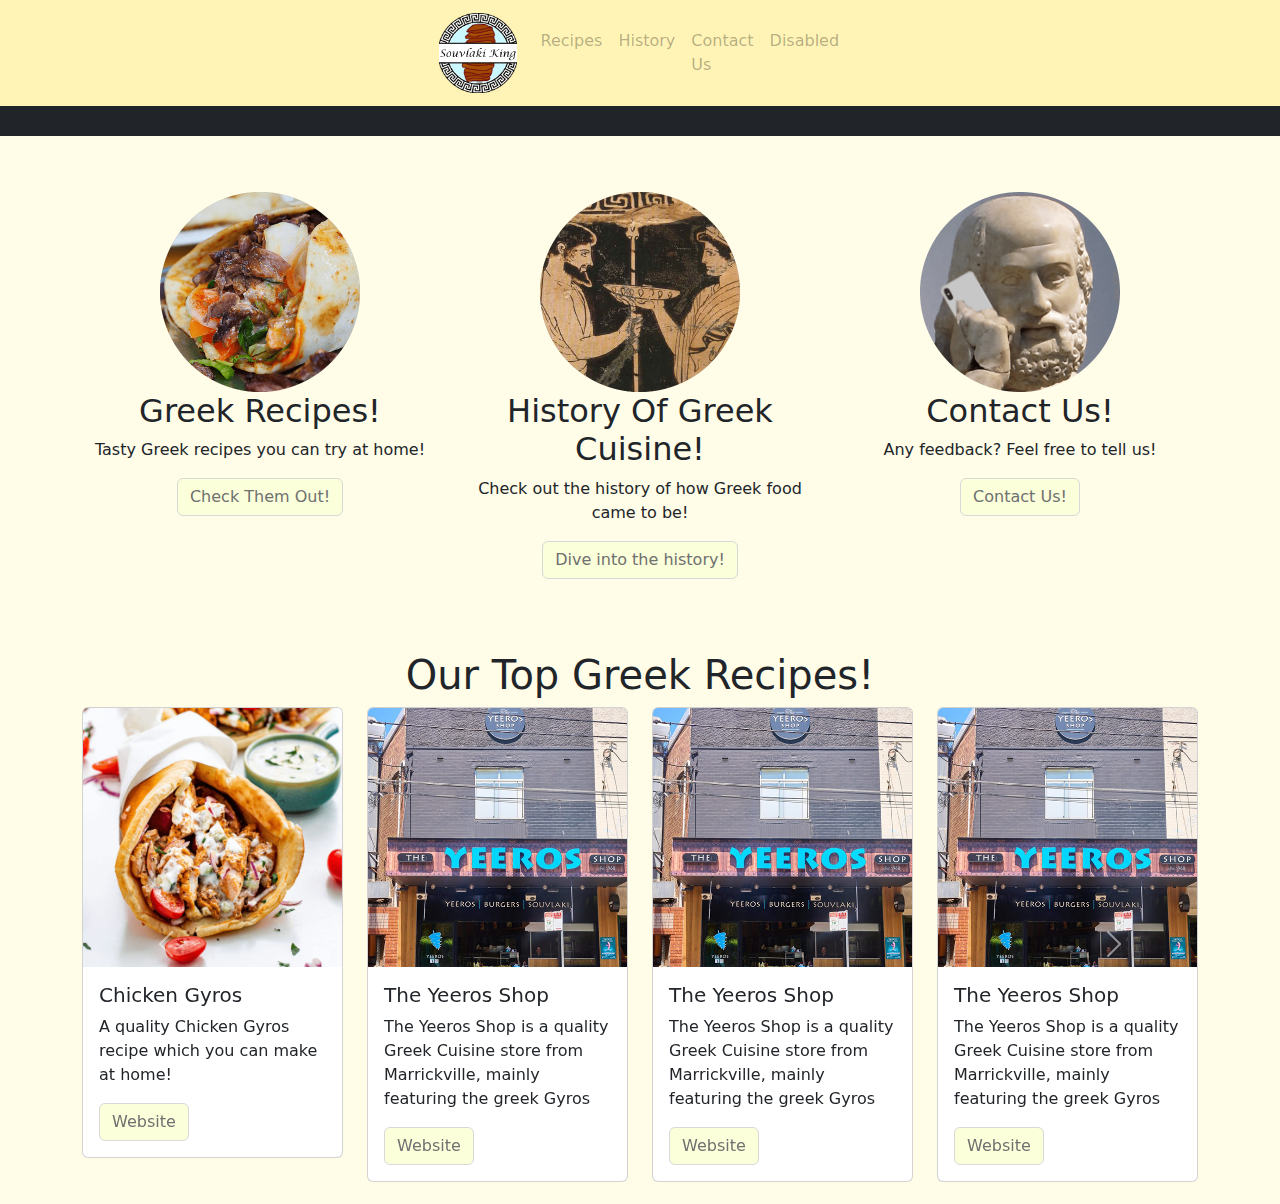
==== commit 653f52b6: "edited index.html" ====
--- a/index.html
+++ b/index.html
@@ -16,7 +16,7 @@
 
     <nav
         class="navbar navbar-expand-lg navbar-expand-md navbar-expand-sm bg-body-tertiary NavbarImageBorder NavbarStick col-12">
-        <div class="container-fluid">
+        <div class="container-fluid ImgCentre col-lg-4 col-md-12">
             <a class="navbar-brand" href="#">
                 <img src="images/Logo.png" height="80"></img>
             </a>
@@ -232,7 +232,8 @@
                     </div>
                 </div>
             </div>
-            <button class="carousel-control-prev" type="button" data-bs-target="#carouselExample" data-bs-slide="prev">
+            <button class="carousel-control-prev" type="button" data-bs-target="#carouselExample" data-bs-slide="prev"
+                style="z-index:10;">
                 <span class="carousel-control-prev-icon" aria-hidden="true"></span>
                 <span class="visually-hidden">Previous</span>
             </button>
--- a/style.css
+++ b/style.css
@@ -75,4 +75,8 @@
 body{
     background-color: #FFFCE8;
 }
+
+.zIndexAhead {
+    z-index: 100; /* NOT INFRONT OF NAVBAR */
+}
 /* END CSS */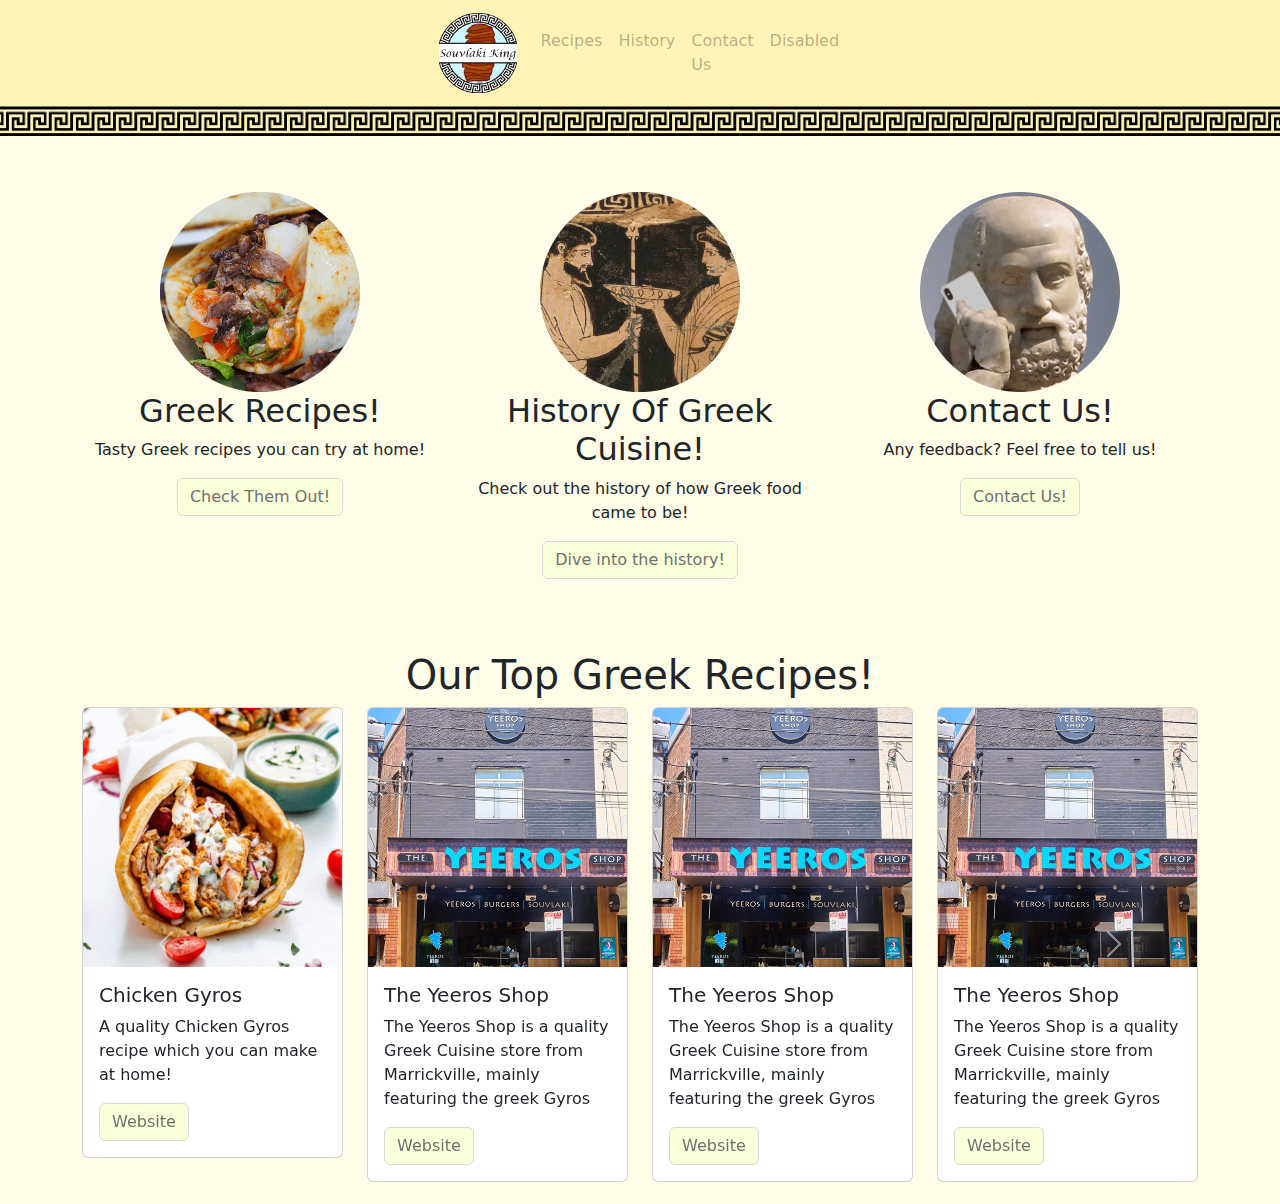
==== commit dd76d80a: "Update index.html" ====
--- a/index.html
+++ b/index.html
@@ -89,43 +89,43 @@
                                 <div class="card-body">
                                     <h5 class="card-title">Chicken Gyros</h5>
                                     <p class="card-text">A quality Chicken Gyros recipe which you can make at home!</p>
-                                    <a href="https://theyeerosshop.com.au/" class="btn btn-primary">Website</a>
-                                </div>
-                            </div>
-                        </div>
-                        <div class="col-sm-12 col-lg-3 col-md-3">
-                            <div class="card">
-                                <img src="images/The Yeeros Shop Illawarra.png" class="card-img-top" alt="...">
-                                <div class="card-body">
-                                    <h5 class="card-title">The Yeeros Shop</h5>
-                                    <p class="card-text">The Yeeros Shop is a quality Greek Cuisine store from
-                                        Marrickville, mainly
-                                        featuring the greek Gyros</p>
-                                    <a href="https://theyeerosshop.com.au/" class="btn btn-primary">Website</a>
-                                </div>
-                            </div>
-                        </div>
-                        <div class="col-sm-12 col-lg-3 col-md-3">
-                            <div class="card">
-                                <img src="images/The Yeeros Shop Illawarra.png" class="card-img-top" alt="...">
-                                <div class="card-body">
-                                    <h5 class="card-title">The Yeeros Shop</h5>
-                                    <p class="card-text">The Yeeros Shop is a quality Greek Cuisine store from
-                                        Marrickville, mainly
-                                        featuring the greek Gyros</p>
-                                    <a href="https://theyeerosshop.com.au/" class="btn btn-primary">Website</a>
-                                </div>
-                            </div>
-                        </div>
-                        <div class="col-sm-12 col-lg-3 col-md-3">
-                            <div class="card">
-                                <img src="images/The Yeeros Shop Illawarra.png" class="card-img-top" alt="...">
-                                <div class="card-body">
-                                    <h5 class="card-title">The Yeeros Shop</h5>
-                                    <p class="card-text">The Yeeros Shop is a quality Greek Cuisine store from
-                                        Marrickville, mainly
-                                        featuring the greek Gyros</p>
-                                    <a href="https://theyeerosshop.com.au/" class="btn btn-primary">Website</a>
+                                    <a href="#" class="btn btn-primary">Website</a>
+                                </div>
+                            </div>
+                        </div>
+                        <div class="col-sm-12 col-lg-3 col-md-3">
+                            <div class="card">
+                                <img src="images/The Yeeros Shop Illawarra.png" class="card-img-top" alt="...">
+                                <div class="card-body">
+                                    <h5 class="card-title">The Yeeros Shop</h5>
+                                    <p class="card-text">The Yeeros Shop is a quality Greek Cuisine store from
+                                        Marrickville, mainly
+                                        featuring the greek Gyros</p>
+                                    <a href="#" class="btn btn-primary">Website</a>
+                                </div>
+                            </div>
+                        </div>
+                        <div class="col-sm-12 col-lg-3 col-md-3">
+                            <div class="card">
+                                <img src="images/The Yeeros Shop Illawarra.png" class="card-img-top" alt="...">
+                                <div class="card-body">
+                                    <h5 class="card-title">The Yeeros Shop</h5>
+                                    <p class="card-text">The Yeeros Shop is a quality Greek Cuisine store from
+                                        Marrickville, mainly
+                                        featuring the greek Gyros</p>
+                                    <a href="#" class="btn btn-primary">Website</a>
+                                </div>
+                            </div>
+                        </div>
+                        <div class="col-sm-12 col-lg-3 col-md-3">
+                            <div class="card">
+                                <img src="images/The Yeeros Shop Illawarra.png" class="card-img-top" alt="...">
+                                <div class="card-body">
+                                    <h5 class="card-title">The Yeeros Shop</h5>
+                                    <p class="card-text">The Yeeros Shop is a quality Greek Cuisine store from
+                                        Marrickville, mainly
+                                        featuring the greek Gyros</p>
+                                    <a href="#" class="btn btn-primary">Website</a>
                                 </div>
                             </div>
                         </div>
@@ -139,43 +139,43 @@
                                 <div class="card-body">
                                     <h5 class="card-title">Chicken Gyros</h5>
                                     <p class="card-text">A quality Chicken Gyros recipe which you can make at home!</p>
-                                    <a href="https://theyeerosshop.com.au/" class="btn btn-primary">Website</a>
-                                </div>
-                            </div>
-                        </div>
-                        <div class="col-sm-12 col-lg-3 col-md-3">
-                            <div class="card">
-                                <img src="images/The Yeeros Shop Illawarra.png" class="card-img-top" alt="...">
-                                <div class="card-body">
-                                    <h5 class="card-title">The Yeeros Shop</h5>
-                                    <p class="card-text">The Yeeros Shop is a quality Greek Cuisine store from
-                                        Marrickville, mainly
-                                        featuring the greek Gyros</p>
-                                    <a href="https://theyeerosshop.com.au/" class="btn btn-primary">Website</a>
-                                </div>
-                            </div>
-                        </div>
-                        <div class="col-sm-12 col-lg-3 col-md-3">
-                            <div class="card">
-                                <img src="images/The Yeeros Shop Illawarra.png" class="card-img-top" alt="...">
-                                <div class="card-body">
-                                    <h5 class="card-title">The Yeeros Shop</h5>
-                                    <p class="card-text">The Yeeros Shop is a quality Greek Cuisine store from
-                                        Marrickville, mainly
-                                        featuring the greek Gyros</p>
-                                    <a href="https://theyeerosshop.com.au/" class="btn btn-primary">Website</a>
-                                </div>
-                            </div>
-                        </div>
-                        <div class="col-sm-12 col-lg-3 col-md-3">
-                            <div class="card">
-                                <img src="images/The Yeeros Shop Illawarra.png" class="card-img-top" alt="...">
-                                <div class="card-body">
-                                    <h5 class="card-title">The Yeeros Shop</h5>
-                                    <p class="card-text">The Yeeros Shop is a quality Greek Cuisine store from
-                                        Marrickville, mainly
-                                        featuring the greek Gyros</p>
-                                    <a href="https://theyeerosshop.com.au/" class="btn btn-primary">Website</a>
+                                    <a href="#" class="btn btn-primary">Website</a>
+                                </div>
+                            </div>
+                        </div>
+                        <div class="col-sm-12 col-lg-3 col-md-3">
+                            <div class="card">
+                                <img src="images/The Yeeros Shop Illawarra.png" class="card-img-top" alt="...">
+                                <div class="card-body">
+                                    <h5 class="card-title">The Yeeros Shop</h5>
+                                    <p class="card-text">The Yeeros Shop is a quality Greek Cuisine store from
+                                        Marrickville, mainly
+                                        featuring the greek Gyros</p>
+                                    <a href="#" class="btn btn-primary">Website</a>
+                                </div>
+                            </div>
+                        </div>
+                        <div class="col-sm-12 col-lg-3 col-md-3">
+                            <div class="card">
+                                <img src="images/The Yeeros Shop Illawarra.png" class="card-img-top" alt="...">
+                                <div class="card-body">
+                                    <h5 class="card-title">The Yeeros Shop</h5>
+                                    <p class="card-text">The Yeeros Shop is a quality Greek Cuisine store from
+                                        Marrickville, mainly
+                                        featuring the greek Gyros</p>
+                                    <a href="#" class="btn btn-primary">Website</a>
+                                </div>
+                            </div>
+                        </div>
+                        <div class="col-sm-12 col-lg-3 col-md-3">
+                            <div class="card">
+                                <img src="images/The Yeeros Shop Illawarra.png" class="card-img-top" alt="...">
+                                <div class="card-body">
+                                    <h5 class="card-title">The Yeeros Shop</h5>
+                                    <p class="card-text">The Yeeros Shop is a quality Greek Cuisine store from
+                                        Marrickville, mainly
+                                        featuring the greek Gyros</p>
+                                    <a href="#" class="btn btn-primary">Website</a>
                                 </div>
                             </div>
                         </div>
@@ -189,43 +189,43 @@
                                 <div class="card-body">
                                     <h5 class="card-title">Chicken Gyros</h5>
                                     <p class="card-text">A quality Chicken Gyros recipe which you can make at home!</p>
-                                    <a href="https://theyeerosshop.com.au/" class="btn btn-primary">Website</a>
-                                </div>
-                            </div>
-                        </div>
-                        <div class="col-sm-12 col-lg-3 col-md-3">
-                            <div class="card">
-                                <img src="images/The Yeeros Shop Illawarra.png" class="card-img-top" alt="...">
-                                <div class="card-body">
-                                    <h5 class="card-title">The Yeeros Shop</h5>
-                                    <p class="card-text">The Yeeros Shop is a quality Greek Cuisine store from
-                                        Marrickville, mainly
-                                        featuring the greek Gyros</p>
-                                    <a href="https://theyeerosshop.com.au/" class="btn btn-primary">Website</a>
-                                </div>
-                            </div>
-                        </div>
-                        <div class="col-sm-12 col-lg-3 col-md-3">
-                            <div class="card">
-                                <img src="images/The Yeeros Shop Illawarra.png" class="card-img-top" alt="...">
-                                <div class="card-body">
-                                    <h5 class="card-title">The Yeeros Shop</h5>
-                                    <p class="card-text">The Yeeros Shop is a quality Greek Cuisine store from
-                                        Marrickville, mainly
-                                        featuring the greek Gyros</p>
-                                    <a href="https://theyeerosshop.com.au/" class="btn btn-primary">Website</a>
-                                </div>
-                            </div>
-                        </div>
-                        <div class="col-sm-12 col-lg-3 col-md-3">
-                            <div class="card">
-                                <img src="images/The Yeeros Shop Illawarra.png" class="card-img-top" alt="...">
-                                <div class="card-body">
-                                    <h5 class="card-title">The Yeeros Shop</h5>
-                                    <p class="card-text">The Yeeros Shop is a quality Greek Cuisine store from
-                                        Marrickville, mainly
-                                        featuring the greek Gyros</p>
-                                    <a href="https://theyeerosshop.com.au/" class="btn btn-primary">Website</a>
+                                    <a href="" class="btn btn-primary">Website</a>
+                                </div>
+                            </div>
+                        </div>
+                        <div class="col-sm-12 col-lg-3 col-md-3">
+                            <div class="card">
+                                <img src="images/The Yeeros Shop Illawarra.png" class="card-img-top" alt="...">
+                                <div class="card-body">
+                                    <h5 class="card-title">The Yeeros Shop</h5>
+                                    <p class="card-text">The Yeeros Shop is a quality Greek Cuisine store from
+                                        Marrickville, mainly
+                                        featuring the greek Gyros</p>
+                                    <a href="#" class="btn btn-primary">Website</a>
+                                </div>
+                            </div>
+                        </div>
+                        <div class="col-sm-12 col-lg-3 col-md-3">
+                            <div class="card">
+                                <img src="images/The Yeeros Shop Illawarra.png" class="card-img-top" alt="...">
+                                <div class="card-body">
+                                    <h5 class="card-title">The Yeeros Shop</h5>
+                                    <p class="card-text">The Yeeros Shop is a quality Greek Cuisine store from
+                                        Marrickville, mainly
+                                        featuring the greek Gyros</p>
+                                    <a href="#" class="btn btn-primary">Website</a>
+                                </div>
+                            </div>
+                        </div>
+                        <div class="col-sm-12 col-lg-3 col-md-3">
+                            <div class="card">
+                                <img src="images/The Yeeros Shop Illawarra.png" class="card-img-top" alt="...">
+                                <div class="card-body">
+                                    <h5 class="card-title">The Yeeros Shop</h5>
+                                    <p class="card-text">The Yeeros Shop is a quality Greek Cuisine store from
+                                        Marrickville, mainly
+                                        featuring the greek Gyros</p>
+                                    <a href="#" class="btn btn-primary">Website</a>
                                 </div>
                             </div>
                         </div>
--- a/style.css
+++ b/style.css
@@ -58,7 +58,7 @@
 }
 
 .NavbarImageBorder {
-    border-image: url('images/GreekKeyImageBoardershort.png') 34% repeat !important;
+    border-image: url('images/GreekKeyImageBoarderShort.png') 34% repeat !important;
     border-bottom: 30px solid !important;
 }
 
